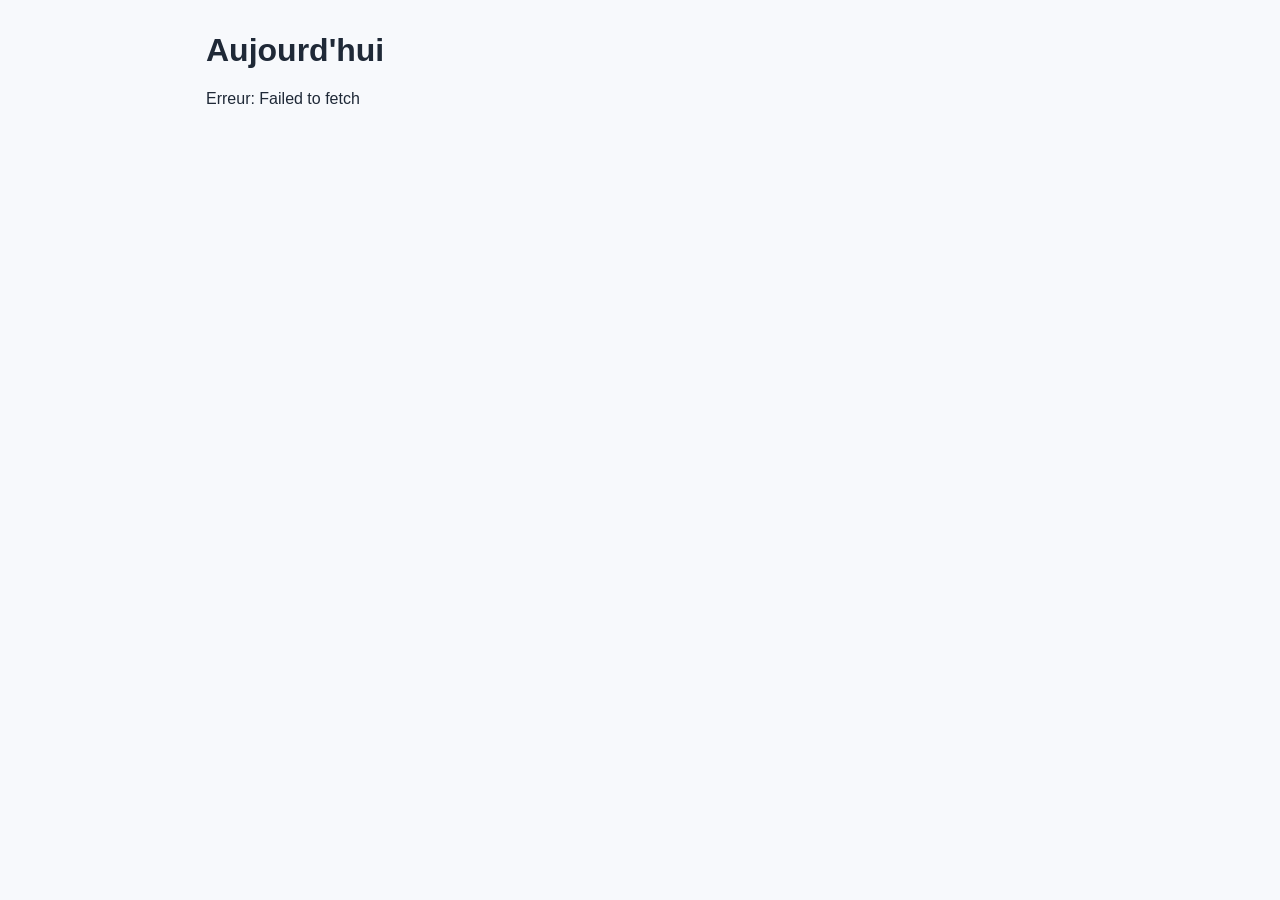
==== Projet_Habit-tracker/frontend/index.html @ 569a57c9 "Initial commit" ====
<!doctype html>
<html lang="fr">
<head>
  <meta charset="UTF-8">
  <meta name="viewport" content="width=device-width, initial-scale=1.0">
  <title>Habit Tracker - Aujourd'hui</title>
  <link rel="stylesheet" href="css/style.css">
</head>
<body>
  <main>
    <h1>Aujourd'hui</h1>
    <div id="today-list"></div>
  </main>
  <script type="module" src="js/today.js"></script>
</body>
</html>
---- Projet_Habit-tracker/frontend/css/style.css ----
:root {
  --bg: #f7f9fc;
  --text: #1f2937;
  --card: #ffffff;
  --border: #dbe3ef;
}

* {
  box-sizing: border-box;
}

body {
  margin: 0;
  font-family: "Segoe UI", Tahoma, Geneva, Verdana, sans-serif;
  background: var(--bg);
  color: var(--text);
}

main {
  max-width: 900px;
  margin: 0 auto;
  padding: 2rem 1rem;
}

h1 {
  margin-top: 0;
}

.card {
  background: var(--card);
  border: 1px solid var(--border);
  border-radius: 12px;
  padding: 1rem;
}
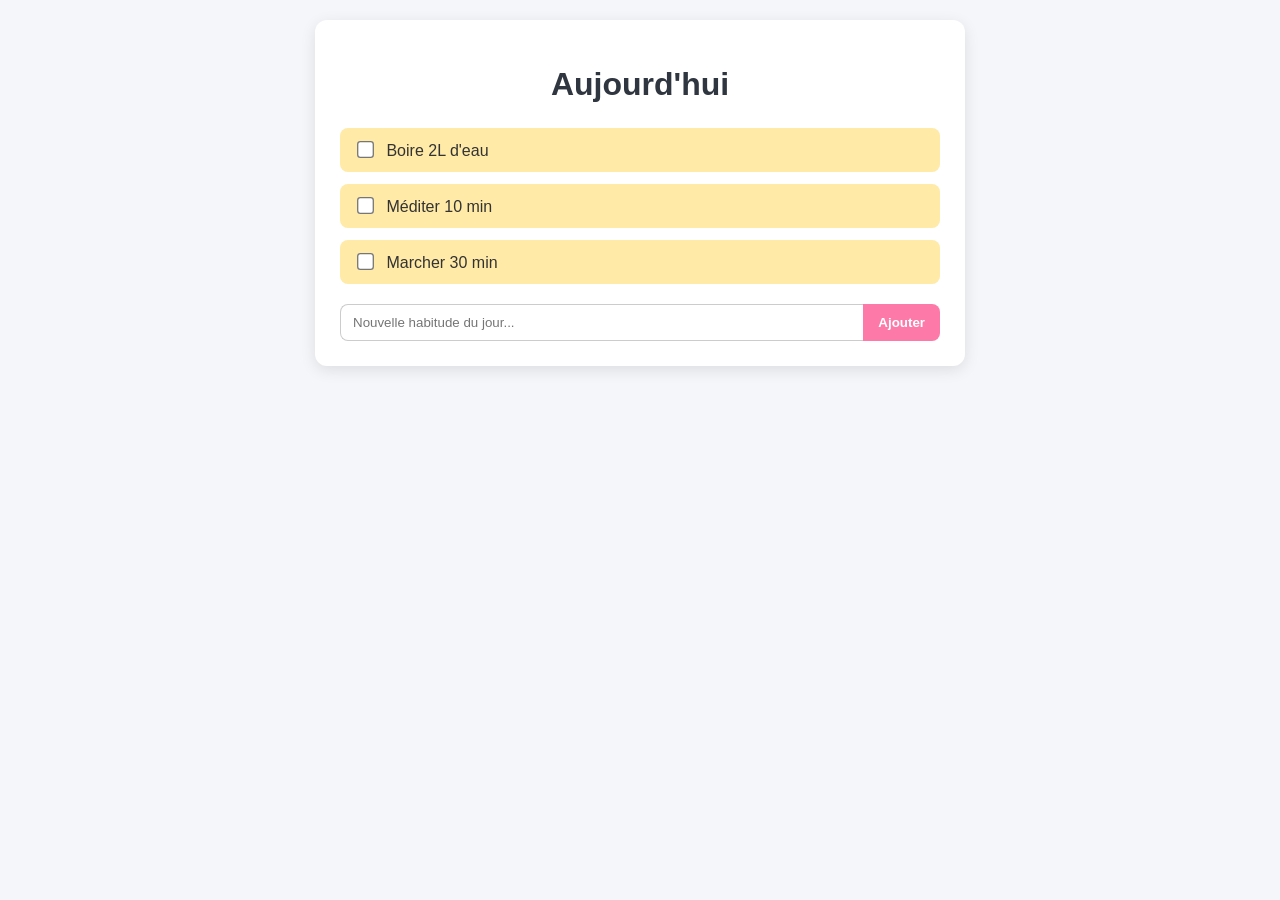
==== commit 1d2d5618: "update index habit tracker" ====
--- a/Projet_Habit-tracker/frontend/index.html
+++ b/Projet_Habit-tracker/frontend/index.html
@@ -4,13 +4,145 @@
   <meta charset="UTF-8">
   <meta name="viewport" content="width=device-width, initial-scale=1.0">
   <title>Habit Tracker - Aujourd'hui</title>
-  <link rel="stylesheet" href="css/style.css">
+  <style>
+    /* Style général */
+    body {
+      font-family: 'Segoe UI', Tahoma, Geneva, Verdana, sans-serif;
+      background: #f5f6fa;
+      color: #333;
+      margin: 0;
+      padding: 20px;
+    }
+
+    main {
+      max-width: 600px;
+      margin: 0 auto;
+      background: #fff;
+      padding: 25px;
+      border-radius: 12px;
+      box-shadow: 0 4px 15px rgba(0,0,0,0.1);
+    }
+
+    h1 {
+      text-align: center;
+      color: #2f3640;
+      margin-bottom: 25px;
+    }
+
+    /* Liste des habitudes */
+    #today-list {
+      list-style: none;
+      padding: 0;
+    }
+
+    .habit {
+      display: flex;
+      justify-content: space-between;
+      align-items: center;
+      background: #ffeaa7;
+      margin-bottom: 12px;
+      padding: 12px 15px;
+      border-radius: 8px;
+      transition: background 0.3s;
+    }
+
+    .habit.completed {
+      background: #dfe6e9;
+      text-decoration: line-through;
+      color: #636e72;
+    }
+
+    .habit:hover {
+      background: #ffeaa7cc;
+    }
+
+    .habit label {
+      flex: 1;
+      cursor: pointer;
+    }
+
+    .habit input[type="checkbox"] {
+      transform: scale(1.3);
+      margin-right: 10px;
+    }
+
+    /* Ajouter une nouvelle habitude pour aujourd'hui */
+    #add-today {
+      display: flex;
+      margin-top: 20px;
+    }
+
+    #new-today {
+      flex: 1;
+      padding: 10px 12px;
+      border-radius: 8px 0 0 8px;
+      border: 1px solid #ccc;
+      border-right: none;
+      outline: none;
+    }
+
+    #add-button {
+      padding: 10px 15px;
+      background: #fd79a8;
+      border: none;
+      color: white;
+      font-weight: bold;
+      border-radius: 0 8px 8px 0;
+      cursor: pointer;
+      transition: background 0.3s;
+    }
+
+    #add-button:hover {
+      background: #ffb6c1;
+    }
+  </style>
 </head>
 <body>
   <main>
     <h1>Aujourd'hui</h1>
-    <div id="today-list"></div>
+    
+    <ul id="today-list">
+      <li class="habit">
+        <label><input type="checkbox"> Boire 2L d'eau</label>
+      </li>
+      <li class="habit">
+        <label><input type="checkbox"> Méditer 10 min</label>
+      </li>
+      <li class="habit">
+        <label><input type="checkbox"> Marcher 30 min</label>
+      </li>
+    </ul>
+
+    <div id="add-today">
+      <input type="text" id="new-today" placeholder="Nouvelle habitude du jour...">
+      <button id="add-button">Ajouter</button>
+    </div>
   </main>
-  <script type="module" src="js/today.js"></script>
+
+  <script>
+    const addButton = document.getElementById('add-button');
+    const newInput = document.getElementById('new-today');
+    const todayList = document.getElementById('today-list');
+
+    // Ajouter une habitude
+    addButton.addEventListener('click', () => {
+      const text = newInput.value.trim();
+      if (text === '') return;
+
+      const li = document.createElement('li');
+      li.className = 'habit';
+      li.innerHTML = `<label><input type="checkbox"> ${text}</label>`;
+      todayList.appendChild(li);
+
+      newInput.value = '';
+    });
+
+    // Marquer une habitude comme complétée
+    todayList.addEventListener('change', (e) => {
+      if (e.target.type === 'checkbox') {
+        e.target.closest('.habit').classList.toggle('completed', e.target.checked);
+      }
+    });
+  </script>
 </body>
 </html>
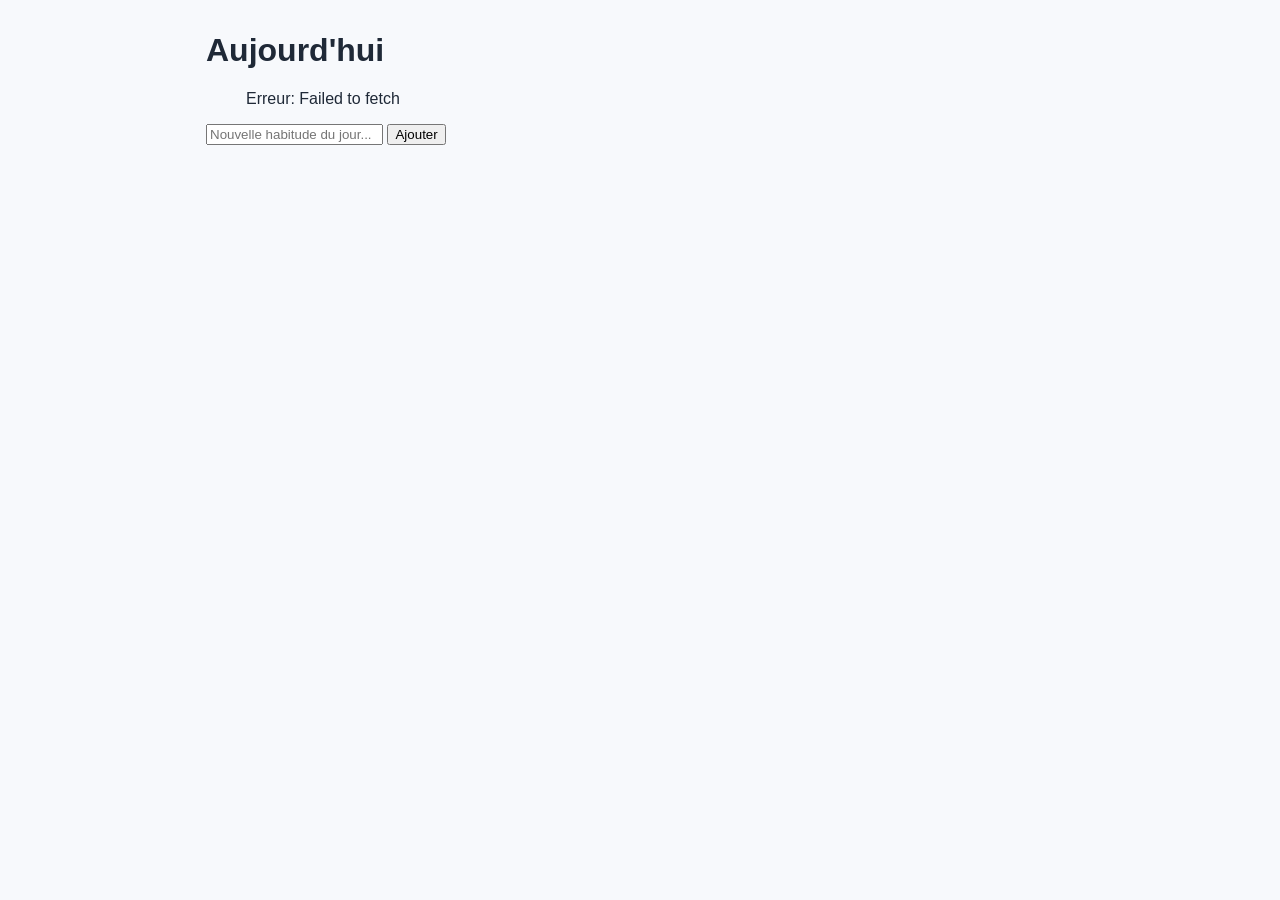
==== commit 54d2398a: "update" ====
--- a/Projet_Habit-tracker/frontend/index.html
+++ b/Projet_Habit-tracker/frontend/index.html
@@ -4,145 +4,18 @@
   <meta charset="UTF-8">
   <meta name="viewport" content="width=device-width, initial-scale=1.0">
   <title>Habit Tracker - Aujourd'hui</title>
-  <style>
-    /* Style général */
-    body {
-      font-family: 'Segoe UI', Tahoma, Geneva, Verdana, sans-serif;
-      background: #f5f6fa;
-      color: #333;
-      margin: 0;
-      padding: 20px;
-    }
-
-    main {
-      max-width: 600px;
-      margin: 0 auto;
-      background: #fff;
-      padding: 25px;
-      border-radius: 12px;
-      box-shadow: 0 4px 15px rgba(0,0,0,0.1);
-    }
-
-    h1 {
-      text-align: center;
-      color: #2f3640;
-      margin-bottom: 25px;
-    }
-
-    /* Liste des habitudes */
-    #today-list {
-      list-style: none;
-      padding: 0;
-    }
-
-    .habit {
-      display: flex;
-      justify-content: space-between;
-      align-items: center;
-      background: #ffeaa7;
-      margin-bottom: 12px;
-      padding: 12px 15px;
-      border-radius: 8px;
-      transition: background 0.3s;
-    }
-
-    .habit.completed {
-      background: #dfe6e9;
-      text-decoration: line-through;
-      color: #636e72;
-    }
-
-    .habit:hover {
-      background: #ffeaa7cc;
-    }
-
-    .habit label {
-      flex: 1;
-      cursor: pointer;
-    }
-
-    .habit input[type="checkbox"] {
-      transform: scale(1.3);
-      margin-right: 10px;
-    }
-
-    /* Ajouter une nouvelle habitude pour aujourd'hui */
-    #add-today {
-      display: flex;
-      margin-top: 20px;
-    }
-
-    #new-today {
-      flex: 1;
-      padding: 10px 12px;
-      border-radius: 8px 0 0 8px;
-      border: 1px solid #ccc;
-      border-right: none;
-      outline: none;
-    }
-
-    #add-button {
-      padding: 10px 15px;
-      background: #fd79a8;
-      border: none;
-      color: white;
-      font-weight: bold;
-      border-radius: 0 8px 8px 0;
-      cursor: pointer;
-      transition: background 0.3s;
-    }
-
-    #add-button:hover {
-      background: #ffb6c1;
-    }
-  </style>
+  <link rel="stylesheet" href="css/style.css">
 </head>
 <body>
   <main>
     <h1>Aujourd'hui</h1>
-    
-    <ul id="today-list">
-      <li class="habit">
-        <label><input type="checkbox"> Boire 2L d'eau</label>
-      </li>
-      <li class="habit">
-        <label><input type="checkbox"> Méditer 10 min</label>
-      </li>
-      <li class="habit">
-        <label><input type="checkbox"> Marcher 30 min</label>
-      </li>
-    </ul>
+    <ul id="today-list"></ul>
 
     <div id="add-today">
       <input type="text" id="new-today" placeholder="Nouvelle habitude du jour...">
       <button id="add-button">Ajouter</button>
     </div>
   </main>
-
-  <script>
-    const addButton = document.getElementById('add-button');
-    const newInput = document.getElementById('new-today');
-    const todayList = document.getElementById('today-list');
-
-    // Ajouter une habitude
-    addButton.addEventListener('click', () => {
-      const text = newInput.value.trim();
-      if (text === '') return;
-
-      const li = document.createElement('li');
-      li.className = 'habit';
-      li.innerHTML = `<label><input type="checkbox"> ${text}</label>`;
-      todayList.appendChild(li);
-
-      newInput.value = '';
-    });
-
-    // Marquer une habitude comme complétée
-    todayList.addEventListener('change', (e) => {
-      if (e.target.type === 'checkbox') {
-        e.target.closest('.habit').classList.toggle('completed', e.target.checked);
-      }
-    });
-  </script>
+  <script type="module" src="js/today.js"></script>
 </body>
 </html>
--- a/Projet_Habit-tracker/frontend/css/style.css
+++ b/Projet_Habit-tracker/frontend/css/style.css
@@ -0,0 +1,34 @@
+:root {
+  --bg: #f7f9fc;
+  --text: #1f2937;
+  --card: #ffffff;
+  --border: #dbe3ef;
+}
+
+* {
+  box-sizing: border-box;
+}
+
+body {
+  margin: 0;
+  font-family: "Segoe UI", Tahoma, Geneva, Verdana, sans-serif;
+  background: var(--bg);
+  color: var(--text);
+}
+
+main {
+  max-width: 900px;
+  margin: 0 auto;
+  padding: 2rem 1rem;
+}
+
+h1 {
+  margin-top: 0;
+}
+
+.card {
+  background: var(--card);
+  border: 1px solid var(--border);
+  border-radius: 12px;
+  padding: 1rem;
+}
